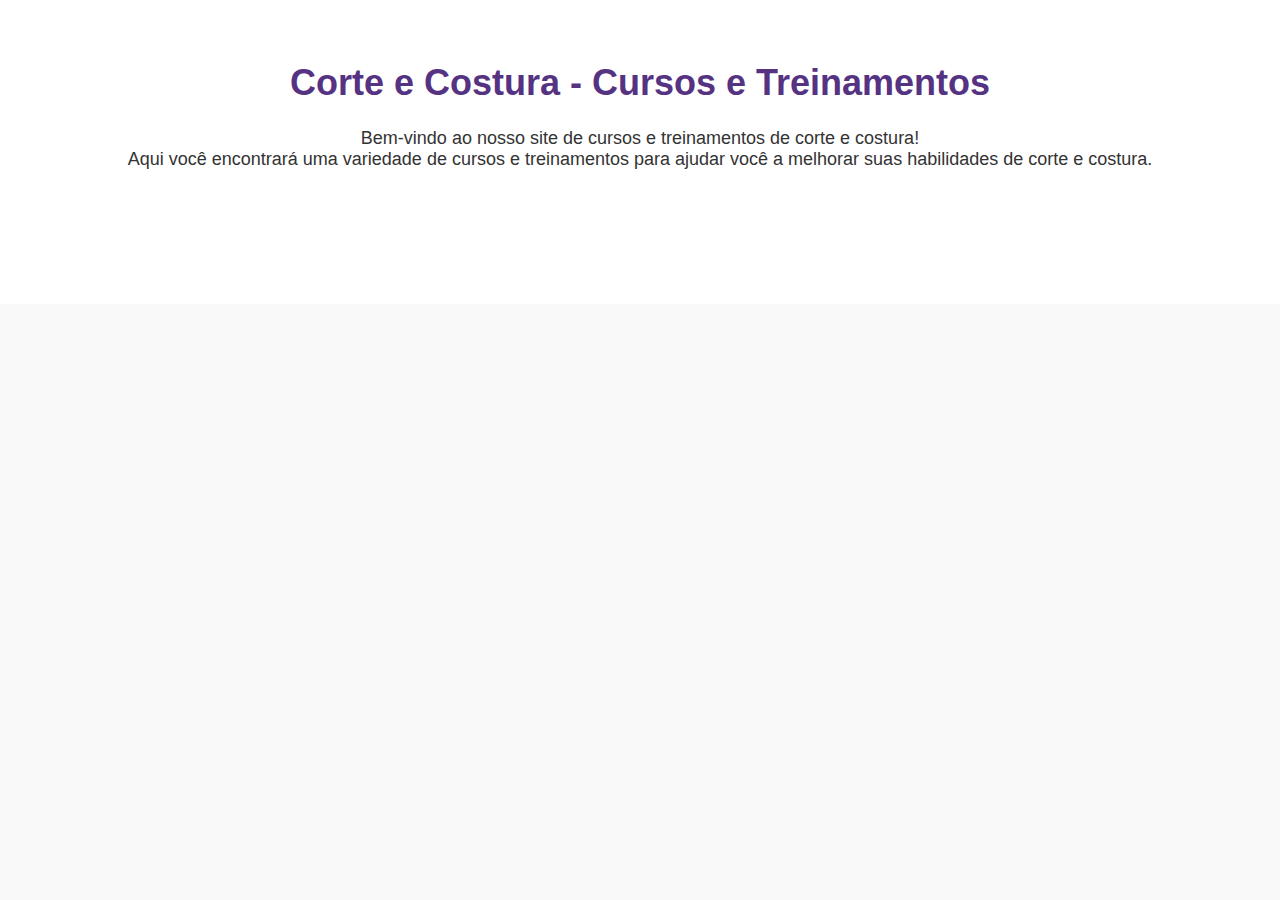
==== index.html @ 2bf72833 "Add files via upload" ====
<!DOCTYPE html>
<html lang="en">

<head>
    <meta charset="UTF-8">
    <meta name="viewport" content="width=device-width, initial-scale=1.0">
    <title>Document</title>
    <link rel="stylesheet" href="estilo.css">
</head>

<body>
    <header><!-- cabeçalho-->
        <img src="imagens/banner.png" alt="">
        <h1>Corte e Costura - Cursos e Treinamentos</h1>
        <p>
            Bem-vindo ao nosso site de cursos e treinamentos de corte e costura!
            <br>
            Aqui você encontrará uma variedade de cursos e treinamentos para ajudar você a melhorar suas habilidades
            de corte e costura.
        </p>
    </header>

    <main class="main-index">
        <a href="pag2.html">
            <img src="imagens/corte_costura.jpg" alt="">
        </a>
    
        <a href="pag3.html">
            <img src="imagens/customizar.jpg" alt="">
        </a>
        <a href="pag4.html">
            <img src="imagens/maquina.jpg" alt="">
        </a>
        <a href="pag5.html">
            <img src="imagens/saia.jpg" alt="">
        </a>
        <a href="pag6.html">
            <img src="imagens/treinamento.jpg" alt="">
        </a>
        <a href="pag7.html">
            <img src="imagens/vestido.jpg" alt="">
        </a>
    </main>

</body>

</html>
---- estilo.css ----
body{
    font-family: Arial, sans-serif;
    margin: 0px;
    padding: 0px;
    background-color: #f9f9f9;
    color: #333;
}

header{
    text-align: center;
    background-color: #fff;
    padding: 20px;
    box-shadow: 0px 2px 5px rgba(0, 0, 0, 0.1);
}

header img{
    max-width: 80%;
    /* max-width: 700px; */
}

h1{
    color: #553382;
    font-size: 36px;
}

header p{ 
    font-size: 18px;
    margin-top: 10px;
}

.main-index{
    display: grid;
    /* auto - 1fr (fração) - px - % */
    grid-template-columns: auto auto auto; 
    padding: 20px;
    justify-content: center; /* Alinhamento horizontal */
    background-color: #fff;
    gap: 20px; /*Espaco entre elementos*/
}

.main-index a{
    transition: transform 0.3s /* tempo de transicao*/
    /*foi aplicado a propriedade de transição com
    uma duração de 0.3 segundos (0.3s) em sua animação de transformação.
    */
}

.main-index a:hover{
    transform: scale(1.05); /* escala - zoom */
    /* Os elementos irão aumentar em 5% ao passar o mouse sobre eles.*/
}

.main-videos h1{
    text-align: center;
    font-size: 36px;
}

.main-videos video{
    margin: auto;
    display: block;
    max-width: 700px;
}

.main-videos a{
    display: block;
    text-align: center;
    text-decoration: none;

    margin-top: 20px;
    font-size: 20px;
}
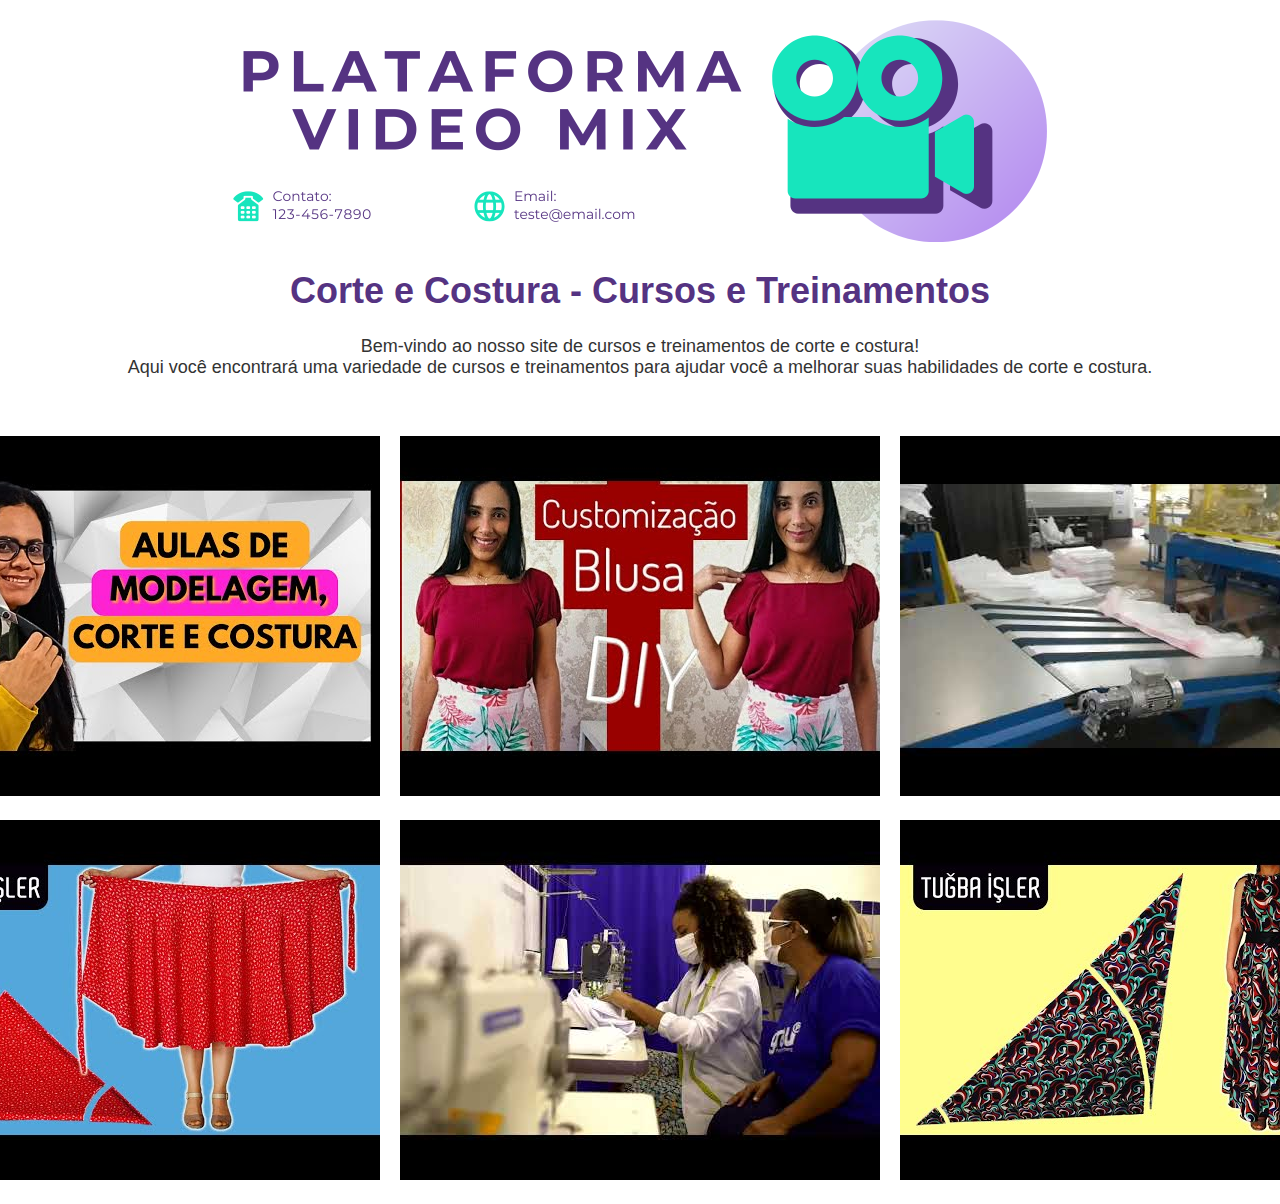
==== commit f2e948e5: "Add files via upload" ====
--- a/index.html
+++ b/index.html
@@ -9,7 +9,7 @@
 </head>
 
 <body>
-    <header><!-- cabeçalho-->
+    <header>
         <img src="imagens/banner.png" alt="">
         <h1>Corte e Costura - Cursos e Treinamentos</h1>
         <p>
--- a/estilo.css
+++ b/estilo.css
@@ -4,6 +4,7 @@
     padding: 0px;
     background-color: #f9f9f9;
     color: #333;
+    justify-content: center;
 }
 
 header{
@@ -23,7 +24,7 @@
     font-size: 36px;
 }
 
-header p{ 
+header p{
     font-size: 18px;
     margin-top: 10px;
 }
@@ -31,23 +32,25 @@
 .main-index{
     display: grid;
     /* auto - 1fr (fração) - px - % */
-    grid-template-columns: auto auto auto; 
+    grid-template-columns: auto auto auto;
     padding: 20px;
-    justify-content: center; /* Alinhamento horizontal */
+    justify-content: center;
+    /* Alinhamento horizontal */
     background-color: #fff;
-    gap: 20px; /*Espaco entre elementos*/
+    gap: 20px;
+    /*Espaco entre elementos*/
+
+
 }
 
 .main-index a{
-    transition: transform 0.3s /* tempo de transicao*/
-    /*foi aplicado a propriedade de transição com
-    uma duração de 0.3 segundos (0.3s) em sua animação de transformação.
-    */
+    transition: transform 0.3s
+        /* tempo de transicao*/
 }
 
 .main-index a:hover{
-    transform: scale(1.05); /* escala - zoom */
-    /* Os elementos irão aumentar em 5% ao passar o mouse sobre eles.*/
+    transform: scale(1.05);
+    /* escala - zoom */
 }
 
 .main-videos h1{
@@ -58,7 +61,6 @@
 .main-videos video{
     margin: auto;
     display: block;
-    max-width: 700px;
 }
 
 .main-videos a{
